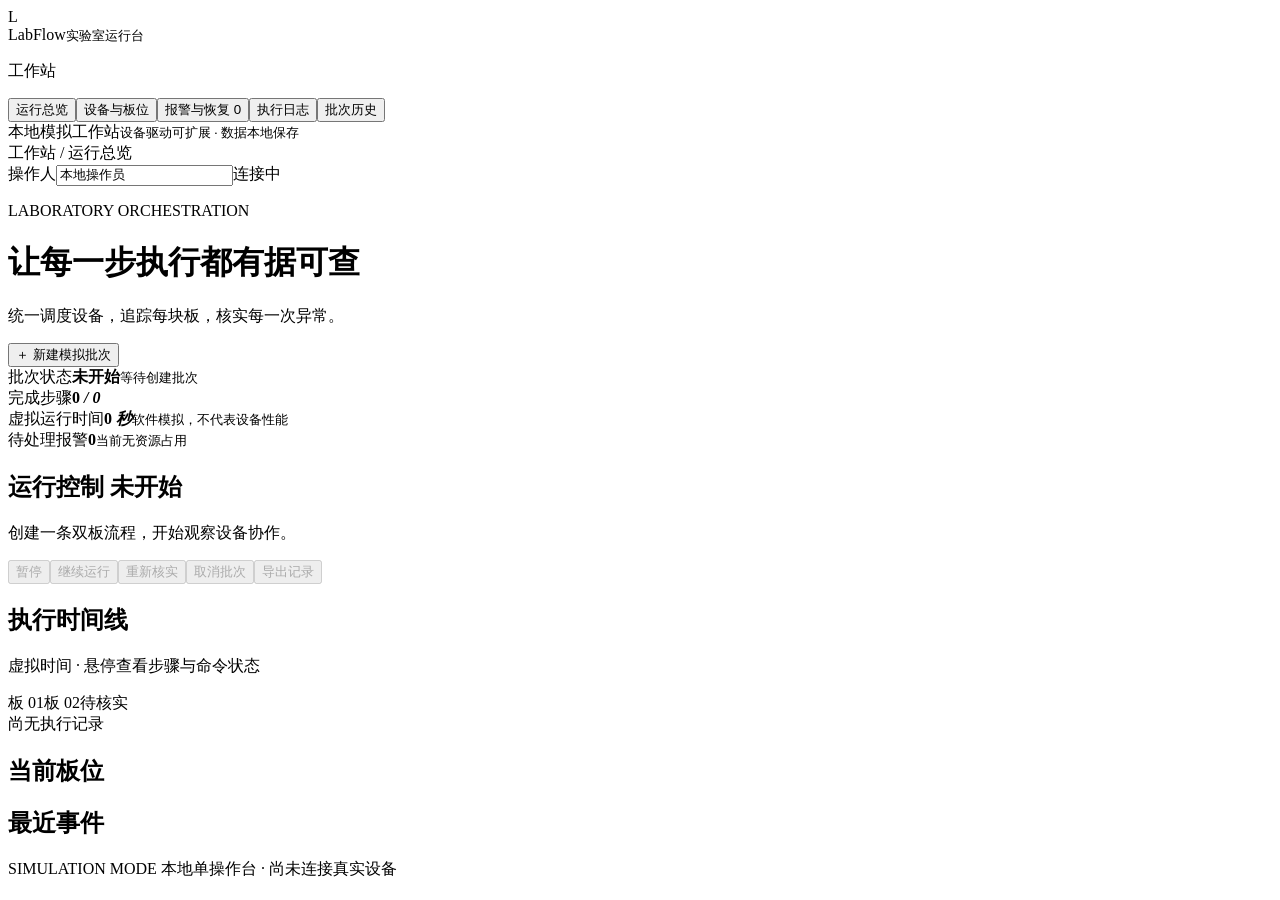
==== frontend/public/index.html @ 850aa76a "refactor: 前后端分离" ====
<!doctype html>
<html lang="zh-CN">

<head>
    <meta charset="utf-8">
    <meta name="viewport" content="width=device-width,initial-scale=1">
    <title>LabFlow · 实验室运行台</title>
    <link rel="stylesheet" href="/style.css">
    <script defer src="/config.js"></script>
    <script defer src="/app.js"></script>
</head>

<body>
    <aside class="sidebar">
        <div class="brand"><span class="brand-icon">L</span>
            <div>LabFlow<small>实验室运行台</small></div>
        </div>
        <p class="nav-label">工作站</p>
        <nav aria-label="主导航"><button data-view="overview" class="nav active">运行总览</button><button data-view="devices"
                class="nav">设备与板位</button><button data-view="recovery" class="nav">报警与恢复 <span
                    id="nav-alarm">0</span></button><button data-view="events" class="nav">执行日志</button><button
                data-view="history" class="nav">批次历史</button></nav>
        <div class="sidebar-foot"><span class="dot"></span> 本地模拟工作站<small>设备驱动可扩展 · 数据本地保存</small></div>
    </aside>
    <main>
        <header>
            <div class="breadcrumb">工作站 / <span id="page-name">运行总览</span></div>
            <div class="operator"><label for="actor">操作人</label><input id="actor" value="本地操作员" maxlength="100"
                    required><span id="connection" class="connection">连接中</span></div>
        </header>
        <div class="page-title">
            <div>
                <p class="eyebrow">LABORATORY ORCHESTRATION</p>
                <h1>让每一步执行都有据可查</h1>
                <p class="muted">统一调度设备，追踪每块板，核实每一次异常。</p>
            </div><button id="new-run" class="primary">＋ 新建模拟批次</button>
        </div>
        <div id="notice" role="status" class="notice" hidden></div>
        <section class="stats">
            <article><span>批次状态</span><strong id="stat-state">未开始</strong><small id="stat-run">等待创建批次</small></article>
            <article><span>完成步骤</span><strong id="stat-progress">0 <em>/ 0</em></strong>
                <div class="progress"><i id="progress-bar"></i></div>
            </article>
            <article><span>虚拟运行时间</span><strong id="stat-time">0 <em>秒</em></strong><small>软件模拟，不代表设备性能</small>
            </article>
            <article><span>待处理报警</span><strong id="stat-alarms">0</strong><small id="stat-locks">当前无资源占用</small>
            </article>
        </section>
        <section class="view" id="view-overview">
            <div class="card run-card">
                <div>
                    <h2>运行控制 <span id="run-badge" class="badge">未开始</span></h2>
                    <p id="run-hint" class="muted">创建一条双板流程，开始观察设备协作。</p>
                </div>
                <div class="actions"><button id="pause" disabled>暂停</button><button id="resume"
                        disabled>继续运行</button><button id="recheck" disabled>重新核实</button><button id="cancel"
                        class="danger" disabled>取消批次</button><button id="export" disabled>导出记录</button></div>
            </div>
            <div class="card">
                <div class="card-title">
                    <div>
                        <h2>执行时间线</h2>
                        <p class="muted">虚拟时间 · 悬停查看步骤与命令状态</p>
                    </div>
                    <div class="legend"><span class="p1">板 01</span><span class="p2">板 02</span><span
                            class="uncertain">待核实</span></div>
                </div>
                <div id="timeline" class="timeline">
                    <div class="empty">尚无执行记录</div>
                </div>
            </div>
            <div class="two-col">
                <div class="card">
                    <h2>当前板位</h2>
                    <div id="plates-summary"></div>
                </div>
                <div class="card">
                    <h2>最近事件</h2>
                    <div id="recent-events"></div>
                </div>
            </div>
        </section>
        <section class="view" id="view-devices" hidden>
            <div class="section-heading">
                <h2>设备与能力</h2><span class="muted">10 类设备 · 当前均使用模拟驱动</span>
            </div>
            <div id="device-grid" class="device-grid"></div>
            <div class="card">
                <h2>板位与身份</h2>
                <p class="muted">未确认时显示最后已知位置，相关资源持续保留。</p>
                <div id="plates-detail"></div>
            </div>
        </section>
        <section class="view" id="view-recovery" hidden>
            <div class="card">
                <h2>报警与恢复中心</h2>
                <p class="muted">确认报警只表示已知悉。解除阻塞需要设备事实或人工核实证据。</p>
                <div id="recovery-list"></div>
            </div>
        </section>
        <section class="view" id="view-events" hidden>
            <div class="card">
                <div class="card-title">
                    <h2>执行审计日志</h2><label>筛选 <input id="event-filter" placeholder="事件、步骤或操作人"></label>
                </div>
                <div class="table-scroll">
                    <table>
                        <thead>
                            <tr>
                                <th>序号</th>
                                <th>虚拟时间</th>
                                <th>事件</th>
                                <th>对象</th>
                                <th>详情</th>
                            </tr>
                        </thead>
                        <tbody id="event-rows"></tbody>
                    </table>
                </div>
            </div>
        </section>
        <section class="view" id="view-history" hidden>
            <div class="card">
                <div class="card-title">
                    <h2>批次历史</h2><button id="refresh-history">刷新</button>
                </div>
                <p class="muted">每个批次独立保存。完成或取消且资源核实完毕后，才可开始下一批次。</p>
                <div class="table-scroll">
                    <table>
                        <thead>
                            <tr>
                                <th>批次</th>
                                <th>创建时间</th>
                                <th>场景</th>
                                <th>状态</th>
                                <th>完成步骤</th>
                                <th>虚拟时间</th>
                            </tr>
                        </thead>
                        <tbody id="history-rows"></tbody>
                    </table>
                </div>
            </div>
        </section>
        <footer>SIMULATION MODE <span>本地单操作台 · 尚未连接真实设备</span></footer>
    </main>
    <dialog id="new-dialog">
        <form id="new-form">
            <h2>新建模拟批次</h2>
            <p class="muted">双板流程：扫码 → 移液 → 封膜 → 振荡 → 检测 → 入库。</p><label>运行场景<select id="scenario">
                    <option value="normal">正常双板流程</option>
                    <option value="lost_ack">移液回执丢失 · 自动查询后继续</option>
                    <option value="unknown">搬运结果未知 · 进入人工恢复</option>
                </select></label>
            <p class="form-note">使用独立运行目录保存记录，不覆盖已有批次。</p>
            <div class="dialog-actions"><button type="button" data-close="new-dialog">返回</button><button class="primary"
                    type="submit">创建并运行</button></div>
        </form>
    </dialog>
    <dialog id="cancel-dialog">
        <form id="cancel-form">
            <h2>取消当前批次</h2>
            <p class="muted">尚未派发的步骤将取消。在途动作仍需等待完成或核实，不会直接释放未知资源。</p><label>取消原因<textarea id="cancel-reason" required
                    maxlength="2000" placeholder="填写取消原因"></textarea></label>
            <div class="dialog-actions"><button type="button" data-close="cancel-dialog">返回</button><button
                    type="submit" class="danger">确认取消</button></div>
        </form>
    </dialog>
    <dialog id="resolve-dialog">
        <form id="resolve-form">
            <h2>提交核实证据</h2>
            <p id="resolve-context" class="muted"></p><label>核实结论<select id="decision">
                    <option value="completed">确认动作已完成</option>
                    <option value="not_started">确认未执行，允许新命令重试</option>
                </select></label>
            <p id="expected-location" class="form-note"></p>
            <div class="form-grid"><label>观察到的板 ID<input id="observed-plate" required
                        placeholder="例如 plate_01"></label><label>观察到的位置<input id="observed-location" required
                        placeholder="例如 scanner_1.slot1"></label></div><label id="barcode-field" hidden>实际条码<input
                    id="observed-barcode"></label><label id="result-field" hidden>测量结果 JSON<textarea
                    id="observed-result"
                    placeholder='{"value":100,"unit":"SIM_AU","method_id":"SIM_MEASURE_V1"}'></textarea></label><label>核实理由<textarea
                    id="resolve-reason" required maxlength="2000"></textarea></label><label>现场观察记录<textarea
                    id="observation" required maxlength="4000"
                    placeholder="记录如何确认设备状态、板身份及实际位置"></textarea></label><label class="check"><input type="checkbox"
                    id="device-stopped" required> 已核实设备动作停止，可以进行状态核对</label>
            <p class="form-note">提交后保留证据并暂停，需明确点击“继续运行”；已取消的批次不会重新运行。</p>
            <div class="dialog-actions"><button type="button" data-close="resolve-dialog">返回</button><button
                    type="submit" class="primary">保存证据并核实</button></div>
        </form>
    </dialog>
</body>

</html>
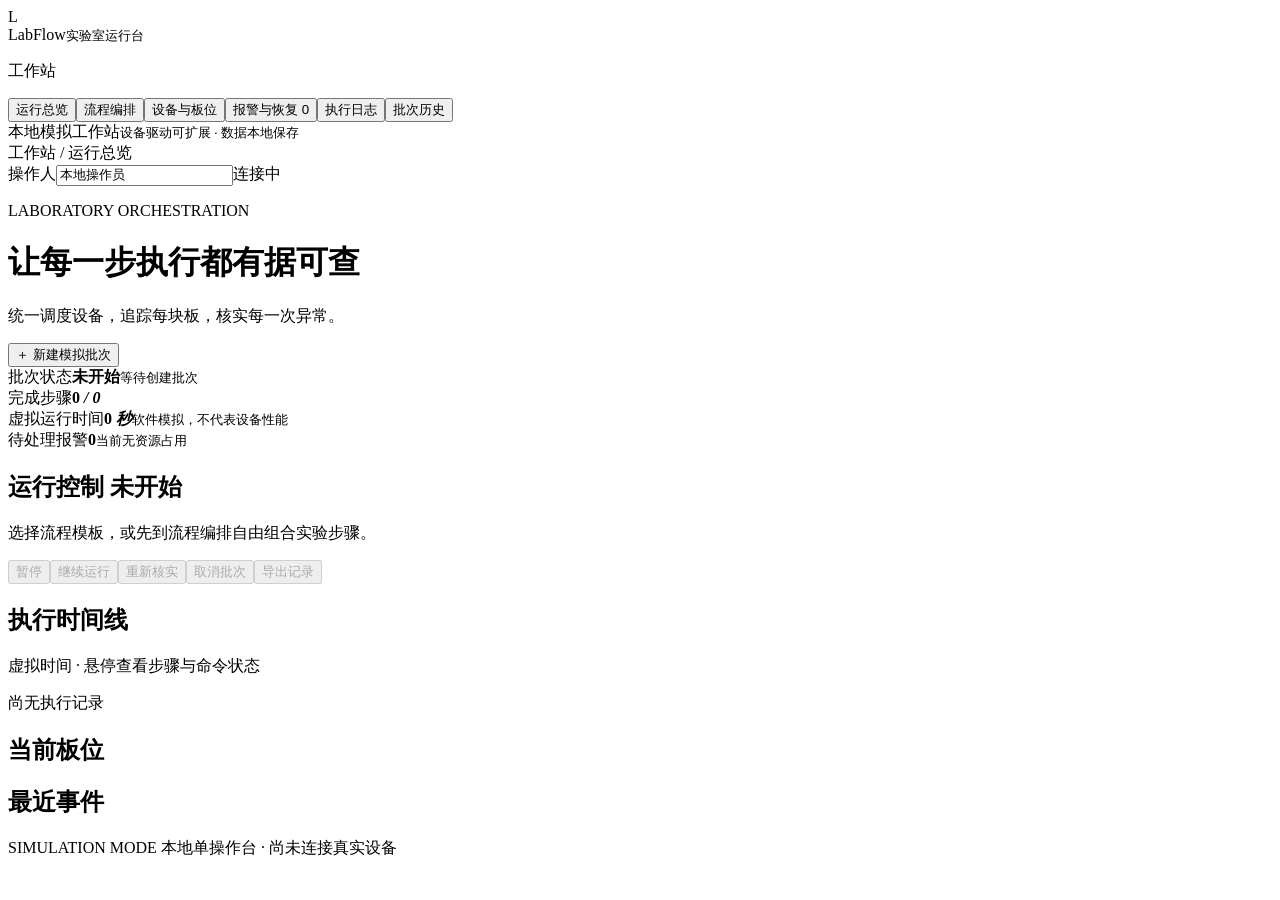
==== commit 8b40b5cc: "feat: 增加流程编排" ====
--- a/frontend/public/index.html
+++ b/frontend/public/index.html
@@ -6,7 +6,9 @@
     <meta name="viewport" content="width=device-width,initial-scale=1">
     <title>LabFlow · 实验室运行台</title>
     <link rel="stylesheet" href="/style.css">
+    <link rel="stylesheet" href="/composer.css">
     <script defer src="/config.js"></script>
+    <script defer src="/composer.js"></script>
     <script defer src="/app.js"></script>
 </head>
 
@@ -16,7 +18,7 @@
             <div>LabFlow<small>实验室运行台</small></div>
         </div>
         <p class="nav-label">工作站</p>
-        <nav aria-label="主导航"><button data-view="overview" class="nav active">运行总览</button><button data-view="devices"
+        <nav aria-label="主导航"><button data-view="overview" class="nav active">运行总览</button><button data-view="composer" class="nav">流程编排</button><button data-view="devices"
                 class="nav">设备与板位</button><button data-view="recovery" class="nav">报警与恢复 <span
                     id="nav-alarm">0</span></button><button data-view="events" class="nav">执行日志</button><button
                 data-view="history" class="nav">批次历史</button></nav>
@@ -50,7 +52,7 @@
             <div class="card run-card">
                 <div>
                     <h2>运行控制 <span id="run-badge" class="badge">未开始</span></h2>
-                    <p id="run-hint" class="muted">创建一条双板流程，开始观察设备协作。</p>
+                    <p id="run-hint" class="muted">选择流程模板，或先到流程编排自由组合实验步骤。</p>
                 </div>
                 <div class="actions"><button id="pause" disabled>暂停</button><button id="resume"
                         disabled>继续运行</button><button id="recheck" disabled>重新核实</button><button id="cancel"
@@ -62,8 +64,7 @@
                         <h2>执行时间线</h2>
                         <p class="muted">虚拟时间 · 悬停查看步骤与命令状态</p>
                     </div>
-                    <div class="legend"><span class="p1">板 01</span><span class="p2">板 02</span><span
-                            class="uncertain">待核实</span></div>
+                    <div class="legend" id="plate-legend"></div>
                 </div>
                 <div id="timeline" class="timeline">
                     <div class="empty">尚无执行记录</div>
@@ -79,6 +80,20 @@
                     <div id="recent-events"></div>
                 </div>
             </div>
+        </section>
+        <section class="view" id="view-composer" hidden>
+            <div class="card">
+                <div class="card-title"><div><h2>自由组合实验流程</h2><p class="muted">从操作库添加步骤，调整顺序；机械臂转运由系统自动补齐。</p></div><span id="recipe-status" class="badge quiet">草稿</span></div>
+                <div class="recipe-toolbar"><label>已保存模板<select id="recipe-template" aria-label="已保存模板"></select></label><button id="load-recipe">加载模板</button><button id="blank-recipe">新建空白流程</button><button id="import-recipe">导入 JSON</button><button id="export-recipe">导出 JSON</button><input type="file" id="recipe-file" accept=".json,application/json" hidden></div>
+                <div class="recipe-settings"><label>流程名称<input id="recipe-name" maxlength="100" placeholder="例如：样品复测流程"></label><label>多板执行方式<select id="execution-mode"><option value="serial">逐板执行 · 适合往返和重复操作</option><option value="parallel">交错执行 · 设备空闲时推进其他板</option></select></label></div>
+                <p class="form-note">模板修改用于新批次。当前运行批次保留创建时的流程版本。</p>
+            </div>
+            <div class="composer-layout">
+                <aside class="card operation-library"><h2>操作库</h2><p class="muted">点击添加，可重复使用。</p><div id="operation-library"></div><p class="form-note">设备在运行前按能力匹配，也可逐步指定。离心仅模拟动作，不包含配平校验。</p></aside>
+                <div class="card operation-workspace"><div class="card-title"><h2>实验步骤 <span id="operation-count" class="badge quiet">0</span></h2><span class="muted">使用 ↑ ↓ 调整顺序</span></div><div id="recipe-steps"></div></div>
+            </div>
+            <div class="card"><div class="card-title"><div><h2>样品板与起止位置</h2><p class="muted">每块板执行上方步骤；条码和最终位置需独立。</p></div><button id="add-plate">＋ 添加样品板</button></div><div id="recipe-plates"></div></div>
+            <div class="card"><div class="card-title"><div><h2>运行前预演</h2><p class="muted">检查能力匹配、板位路线和资源阻塞，查看预计时间线。</p></div><div class="actions"><button id="preview-recipe">预演流程</button><button id="save-recipe" class="primary">保存模板</button><button id="save-recipe-as">另存为新模板</button><button id="run-recipe">用此流程新建批次</button></div></div><p id="preview-status" role="status" class="muted">编辑完成后，先预演检查流程。</p><div id="recipe-preview"></div><p class="form-note">时间线为软件模拟估计，不代表真实设备性能；不验证实验方法、膜状态或耗材余量。</p></div>
         </section>
         <section class="view" id="view-devices" hidden>
             <div class="section-heading">
@@ -131,7 +146,7 @@
                             <tr>
                                 <th>批次</th>
                                 <th>创建时间</th>
-                                <th>场景</th>
+                                <th>流程 / 场景</th>
                                 <th>状态</th>
                                 <th>完成步骤</th>
                                 <th>虚拟时间</th>
@@ -147,10 +162,10 @@
     <dialog id="new-dialog">
         <form id="new-form">
             <h2>新建模拟批次</h2>
-            <p class="muted">双板流程：扫码 → 移液 → 封膜 → 振荡 → 检测 → 入库。</p><label>运行场景<select id="scenario">
-                    <option value="normal">正常双板流程</option>
-                    <option value="lost_ack">移液回执丢失 · 自动查询后继续</option>
-                    <option value="unknown">搬运结果未知 · 进入人工恢复</option>
+            <label>实验流程<select id="run-template"></select></label><p id="new-summary" class="muted"></p><label>运行场景<select id="scenario">
+                    <option value="normal">正常执行</option>
+                    <option value="lost_ack">步骤回执丢失 · 自动查询后继续</option>
+                    <option value="unknown">动作结果未知 · 进入人工恢复</option>
                 </select></label>
             <p class="form-note">使用独立运行目录保存记录，不覆盖已有批次。</p>
             <div class="dialog-actions"><button type="button" data-close="new-dialog">返回</button><button class="primary"
@@ -191,4 +206,4 @@
     </dialog>
 </body>
 
-</html>+</html>
